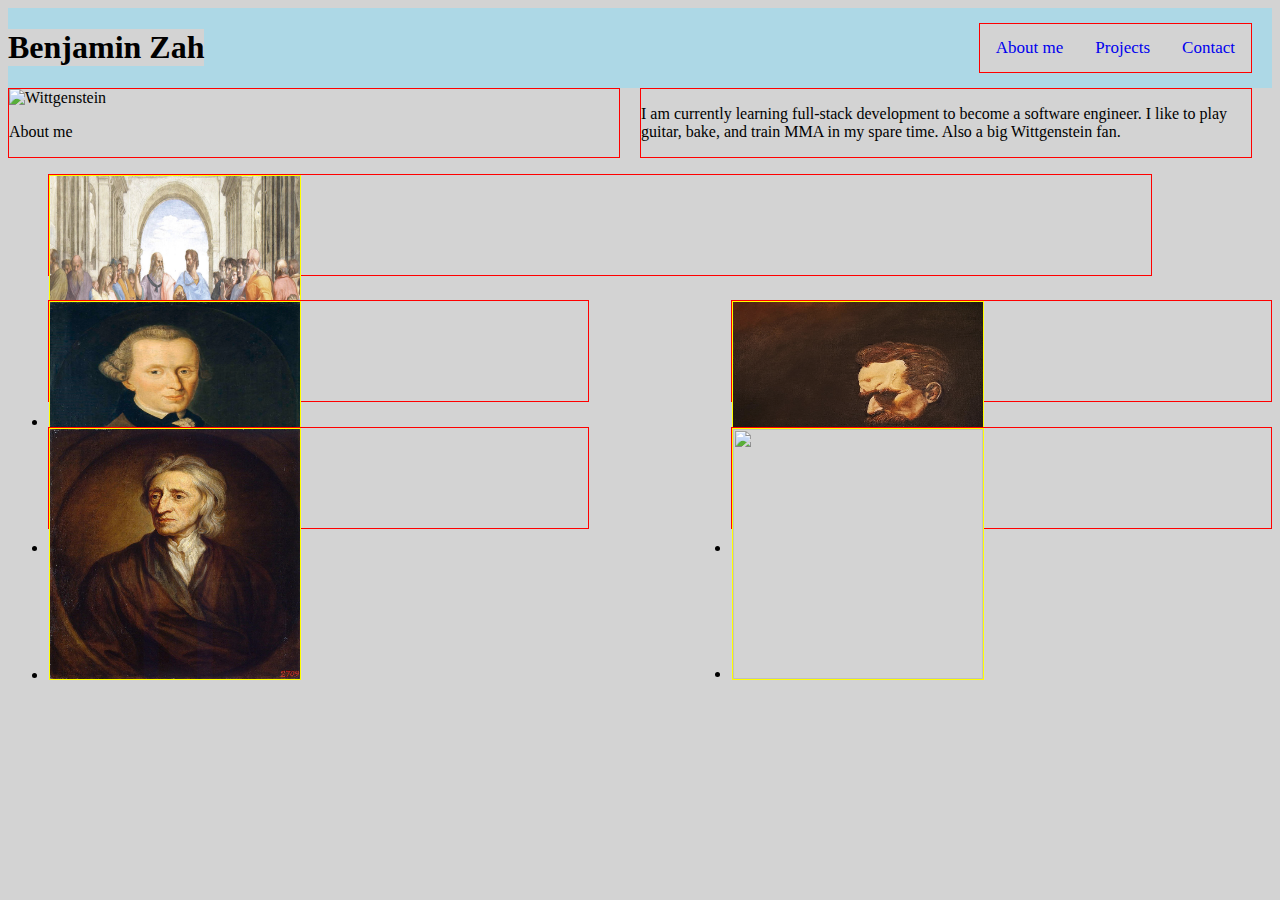
==== index.html @ 9ce0212c "First commit" ====
<!DOCTYPE html>
<html lang="en">
<head>
  <meta charset="UTF-8">
  <meta http-equiv="X-UA-Compatible" content="IE=edge">
  <meta name="viewport" content="width=device-width, initial-scale=1.0">
  <link rel="stylesheet" href="assets/reset.css">
  <link rel="stylesheet" href="assets/styles.css">
  <title>Benjamin Zah | Portfolio</title>
</head>

<body>

  <header>
    <h1>Benjamin Zah</h1>
    <nav>
      <a href="#about">About me</a>
      <a href="#main">Projects</a>
      <a href="#footer">Contact</a>
    </nav>
  </header>

  <section class="container_about">
    <div id="about_1">
      <img src="https://upload.wikimedia.org/wikipedia/commons/6/60/35._Portrait_of_Wittgenstein.jpg" alt="Wittgenstein">
      <p id="caption">About me</p>
    </div>
    <div id="about_2">
      <p>I am currently learning full-stack development to become a software engineer. I like to play guitar, bake, and train MMA in my spare time. Also a big Wittgenstein fan.</p>
    </div>
  </section>

<main>
      <ul id="container_main">
        <li id="first_tier">
          <a href="#"><img src="assets/image_1.jpg"></a>
        </li>
        <li>
          <a href="#"><img src="assets/img_2.jpg"></a>
        </li>
        <li>
          <a href="#"><img src="assets/img_3.jpg"></a>
        </li>
        <li>
          <a href="#"><img src="assets/img_4.jpg"></a>
        </li>
        <li>
          <a href="#"><img src="assets/img_5.png"></a>
        </li>
      </ul>
  </main>
<!--
  <footer>
    <h4>Contact Information:</h4>
    <nav>
      <a href="#">LinkedIn</a>
      <a href="#">Github</a>
      <a href="#">Website</a>
      <a href="#">8479428377</a>
    </nav>
  </footer>
-->
</body>
</html>
---- assets/styles.css ----
* {
  background-color: lightgray;
}

/* HEADER - TODO: Change aesthetic */
header {
  background-color: lightblue;
  background-size: cover;
  display: flex;
}

header nav {
  border:1px solid red;
  align-items: center;
  margin: auto;
  margin-left: auto;
  margin-right: 20px;
}

header nav a {
  float: left;
  text-align: center;
  padding: 14px 16px;
  text-decoration: none;
  font-size: 17px;
}

/* Section: about me: TO DO, style img div with text centered and fix p text alignment */
section {
  display: flex;
  flex-wrap: wrap;
}
section img {
  width: 100px;
  height: 100px;
}

section div {
  flex: 1;
  border:1px solid red;
  align-items: center;
  margin-right: 20px;
}

.about_1 {
}

.about_2 {
}

/* Portfolio showcase */
main {
}

main ul {
  display: flex;
  flex-wrap: wrap;
  justify-content: space-between;
}

li {
  width: 44%;
  height: 100px;
  margin-bottom: 2%;
  border:1px solid red;
}

li:nth-child(1) {
  width: 90%;
}
li img {
  border:1px solid yellow;
  width: 250px;
  height: 250px;
}
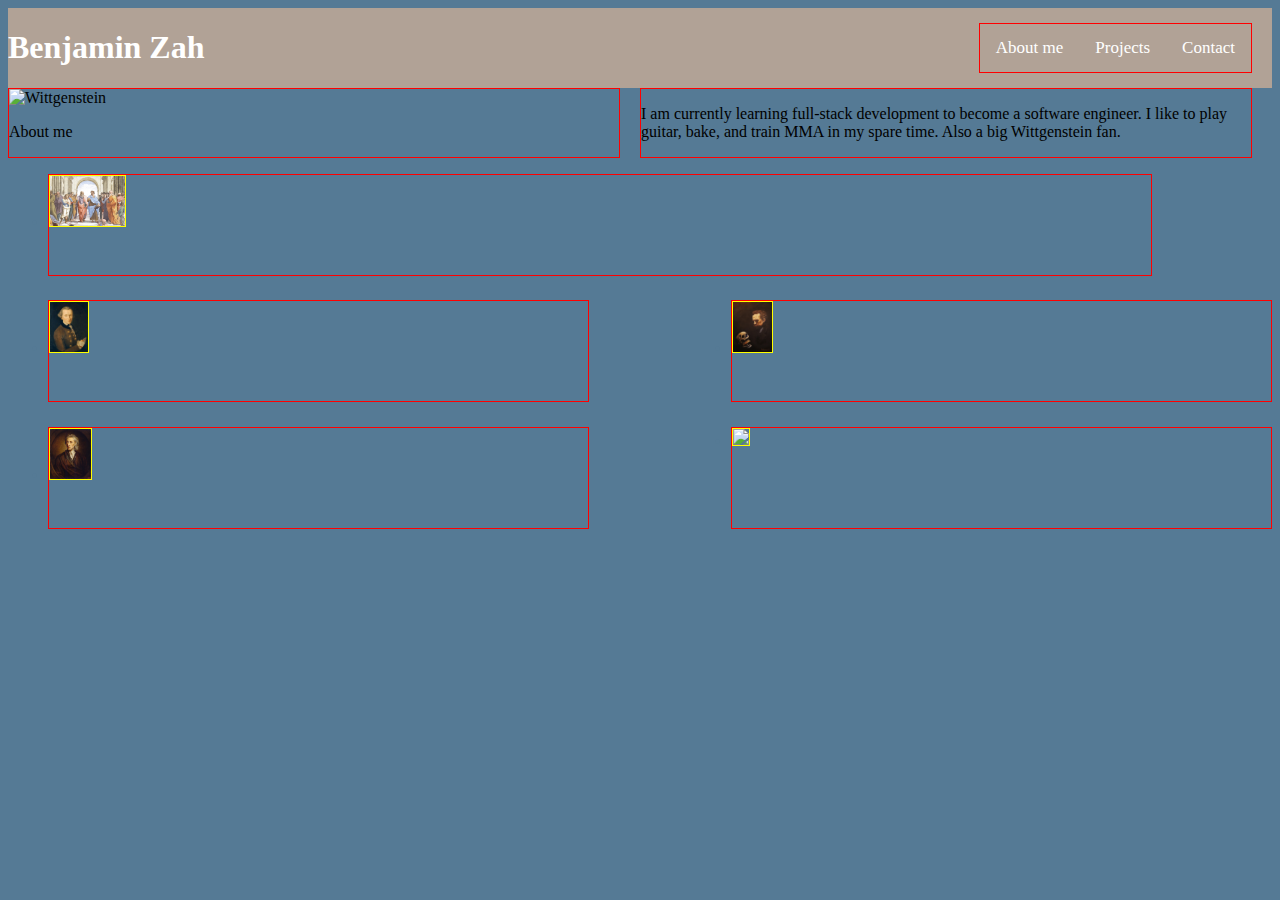
==== commit 3ce54ec7: "tidy up structure" ====
--- a/index.html
+++ b/index.html
@@ -32,7 +32,7 @@
 
 <main>
       <ul id="container_main">
-        <li id="first_tier">
+        <li>
           <a href="#"><img src="assets/image_1.jpg"></a>
         </li>
         <li>
@@ -49,6 +49,7 @@
         </li>
       </ul>
   </main>
+
 <!--
   <footer>
     <h4>Contact Information:</h4>
@@ -56,7 +57,7 @@
       <a href="#">LinkedIn</a>
       <a href="#">Github</a>
       <a href="#">Website</a>
-      <a href="#">8479428377</a>
+      <a href="#">bz@benzah.com</a>
     </nav>
   </footer>
 -->
--- a/assets/styles.css
+++ b/assets/styles.css
@@ -1,12 +1,18 @@
 * {
-  background-color: lightgray;
+  background-color: #557A95;
 }
 
 /* HEADER - TODO: Change aesthetic */
 header {
-  background-color: lightblue;
+  background-color: #B1A296;
   background-size: cover;
   display: flex;
+}
+
+header h1 {
+  background-color: #B1A296;
+  color: white;
+  font-family: 'Times New Roman', Times, serif;
 }
 
 header nav {
@@ -18,11 +24,14 @@
 }
 
 header nav a {
+  background-color: #B1A296;
   float: left;
   text-align: center;
   padding: 14px 16px;
   text-decoration: none;
   font-size: 17px;
+  font-family: 'Times New Roman', Times, serif;
+  color: white;
 }
 
 /* Section: about me: TO DO, style img div with text centered and fix p text alignment */
@@ -59,6 +68,7 @@
 }
 
 li {
+  color: #557A95;
   width: 44%;
   height: 100px;
   margin-bottom: 2%;
@@ -70,6 +80,6 @@
 }
 li img {
   border:1px solid yellow;
-  width: 250px;
-  height: 250px;
+  max-width:100%;
+  height: 50px;
 }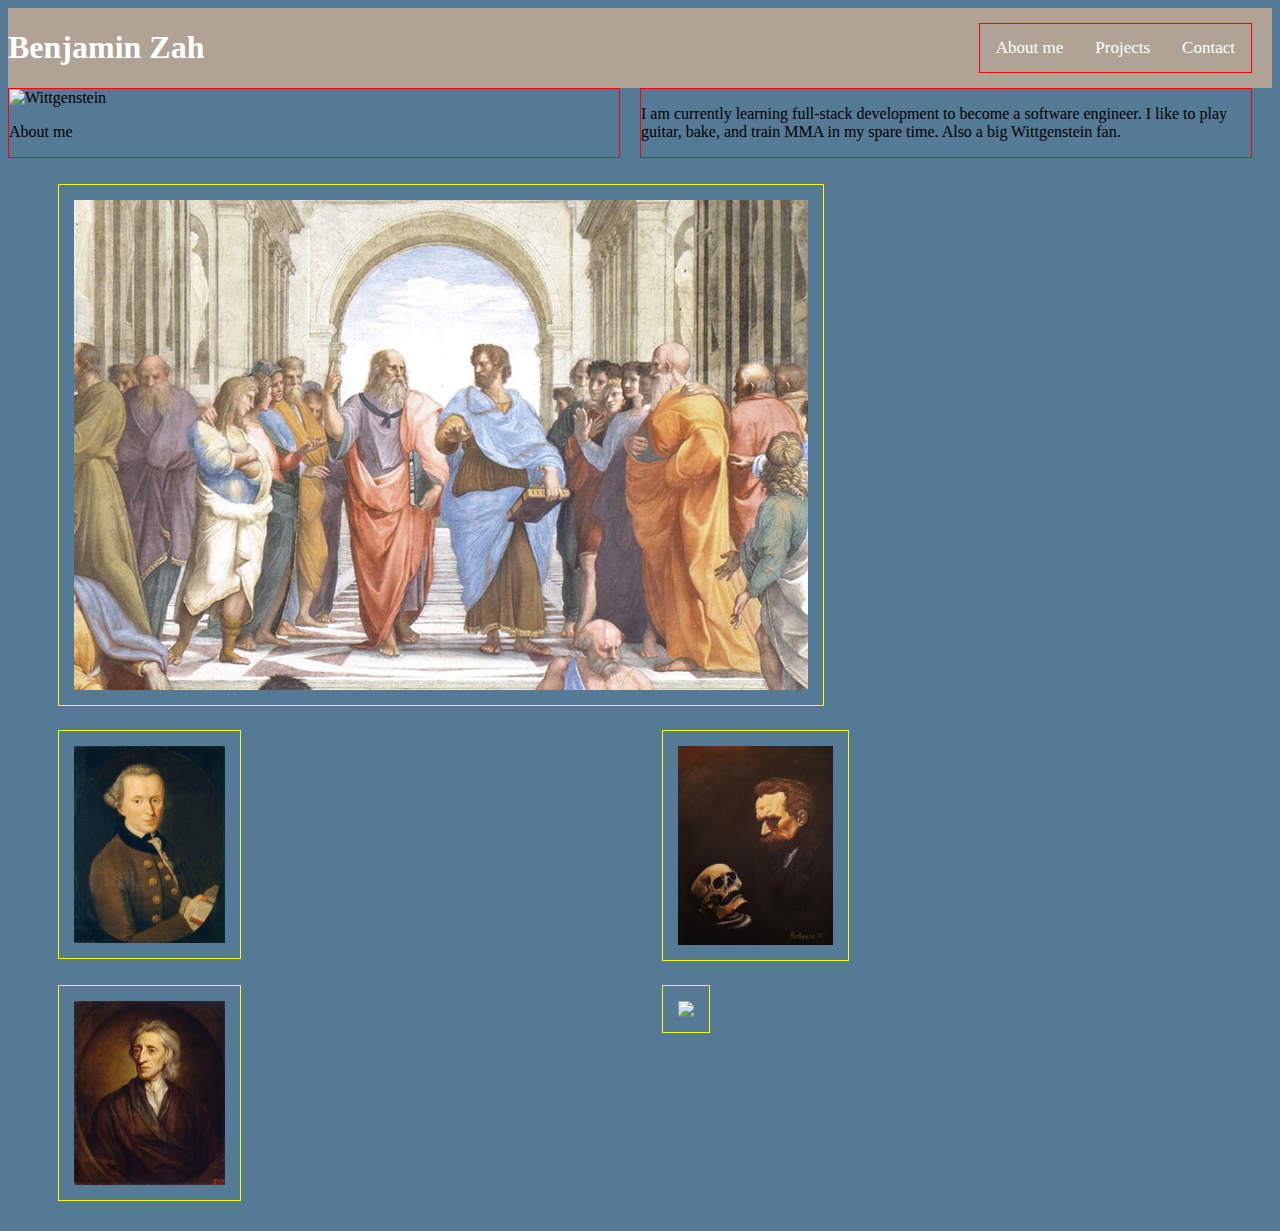
==== commit e593eccf: "Remove flexbox in main, add grid" ====
--- a/index.html
+++ b/index.html
@@ -4,7 +4,6 @@
   <meta charset="UTF-8">
   <meta http-equiv="X-UA-Compatible" content="IE=edge">
   <meta name="viewport" content="width=device-width, initial-scale=1.0">
-  <link rel="stylesheet" href="assets/reset.css">
   <link rel="stylesheet" href="assets/styles.css">
   <title>Benjamin Zah | Portfolio</title>
 </head>
@@ -31,9 +30,9 @@
   </section>
 
 <main>
-      <ul id="container_main">
+      <ul>
         <li>
-          <a href="#"><img src="assets/image_1.jpg"></a>
+          <a href="#"><img src="assets/image_1.jpg" id="unique_image"></a>
         </li>
         <li>
           <a href="#"><img src="assets/img_2.jpg"></a>
--- a/assets/styles.css
+++ b/assets/styles.css
@@ -62,24 +62,30 @@
 }
 
 main ul {
-  display: flex;
-  flex-wrap: wrap;
-  justify-content: space-between;
+  display: grid;
+  grid-template-columns: 2;
+  grid-template-rows: 3;
+  justify-content: ;
 }
 
-li {
+main ul li {
   color: #557A95;
-  width: 44%;
-  height: 100px;
-  margin-bottom: 2%;
+  width: 90%
   border:1px solid red;
 }
 
-li:nth-child(1) {
-  width: 90%;
+main ul li:nth-child(1) {
+  grid-column: 1/3;
 }
+
 li img {
   border:1px solid yellow;
-  max-width:100%;
-  height: 50px;
-}+  margin: 10px;
+  padding: 15px;
+  width: 25%;
+}
+
+#unique_image {
+  width: 60%;
+  align-self: center;
+}
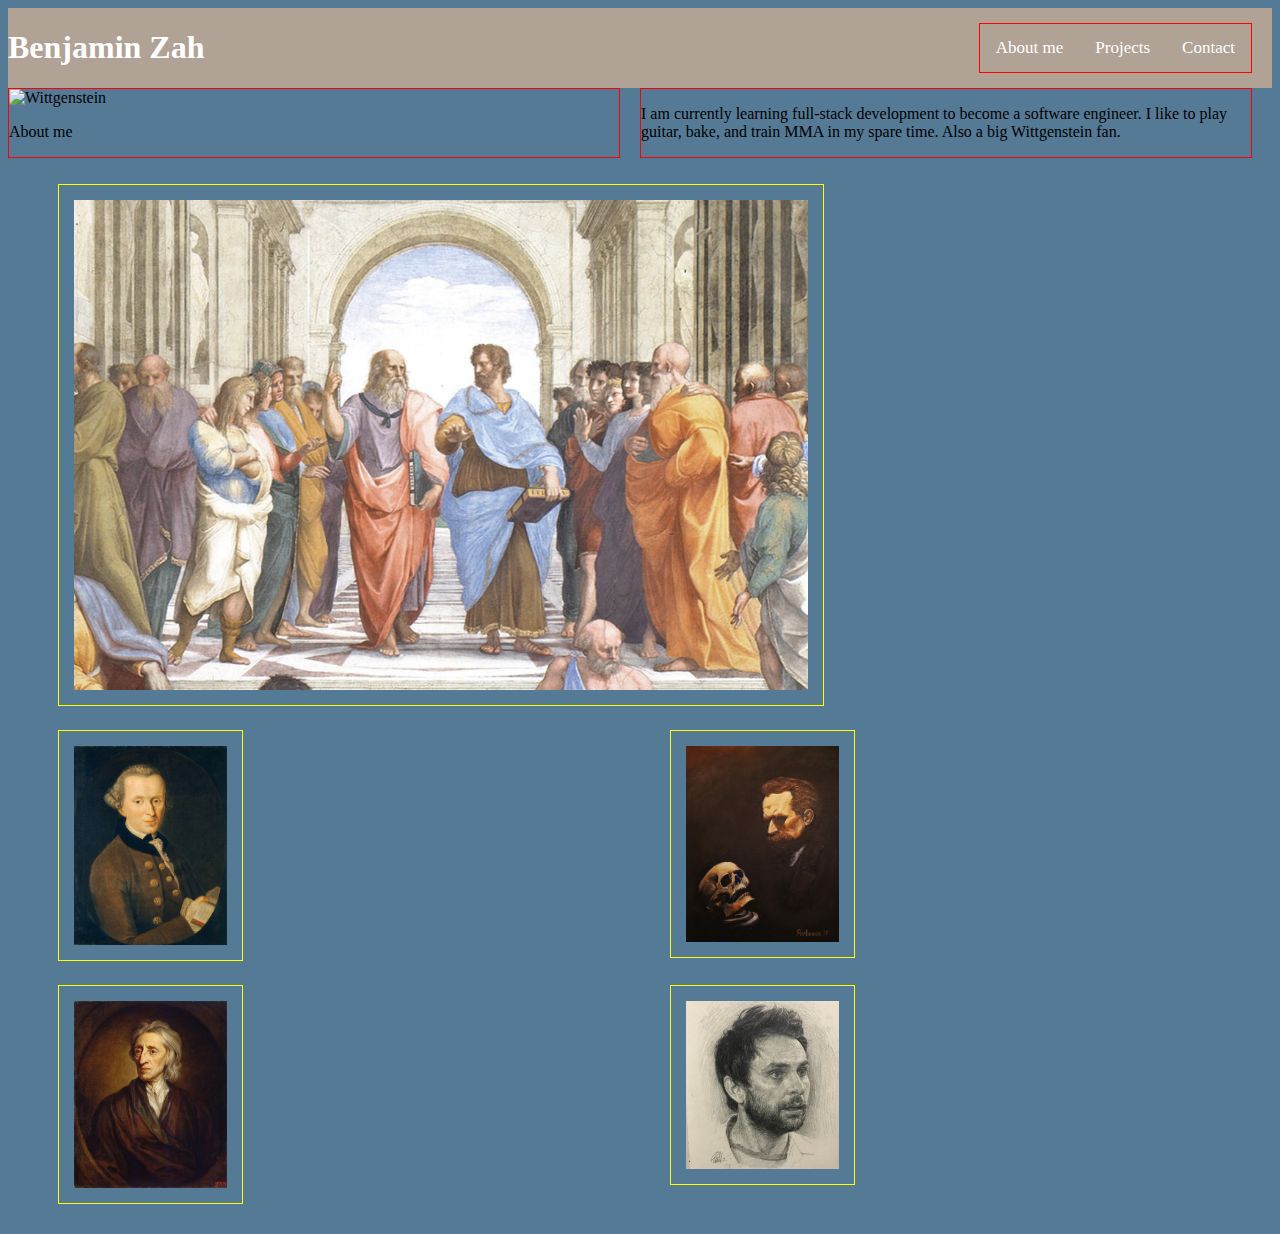
==== commit d812f94c: "Fix philosopher proportions" ====
--- a/index.html
+++ b/index.html
@@ -32,7 +32,7 @@
 <main>
       <ul>
         <li>
-          <a href="#"><img src="assets/image_1.jpg" id="unique_image"></a>
+          <a href="#"><img src="assets/image_1.jpg" id="top_image"></a>
         </li>
         <li>
           <a href="#"><img src="assets/img_2.jpg"></a>
@@ -44,7 +44,7 @@
           <a href="#"><img src="assets/img_4.jpg"></a>
         </li>
         <li>
-          <a href="#"><img src="assets/img_5.png"></a>
+          <a href="#"><img src="assets/img_5.jpeg"></a>
         </li>
       </ul>
   </main>
--- a/assets/styles.css
+++ b/assets/styles.css
@@ -65,13 +65,10 @@
   display: grid;
   grid-template-columns: 2;
   grid-template-rows: 3;
-  justify-content: ;
 }
 
 main ul li {
   color: #557A95;
-  width: 90%
-  border:1px solid red;
 }
 
 main ul li:nth-child(1) {
@@ -85,7 +82,6 @@
   width: 25%;
 }
 
-#unique_image {
+#top_image {
   width: 60%;
-  align-self: center;
 }
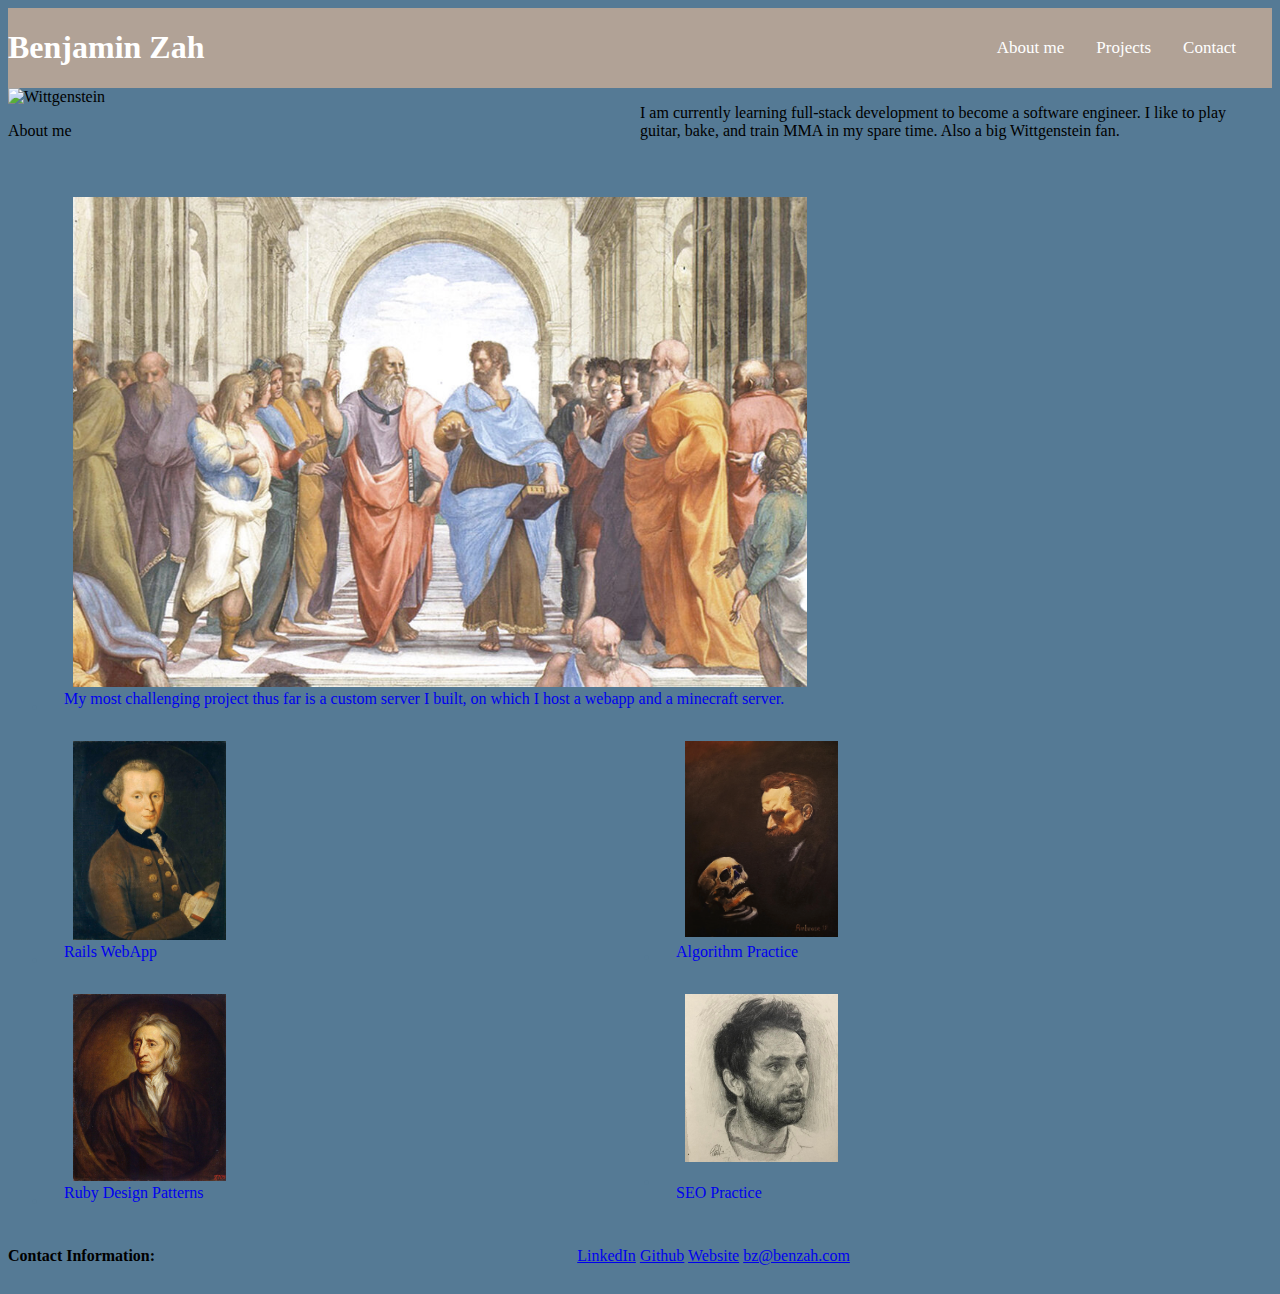
==== commit 3a3a20c5: "Fix links" ====
--- a/index.html
+++ b/index.html
@@ -19,46 +19,59 @@
     </nav>
   </header>
 
-  <section class="container_about">
-    <div id="about_1">
+  <section class="container_about" id="about">
+    <div>
       <img src="https://upload.wikimedia.org/wikipedia/commons/6/60/35._Portrait_of_Wittgenstein.jpg" alt="Wittgenstein">
-      <p id="caption">About me</p>
+      <p>About me</p>
     </div>
-    <div id="about_2">
+    <div>
       <p>I am currently learning full-stack development to become a software engineer. I like to play guitar, bake, and train MMA in my spare time. Also a big Wittgenstein fan.</p>
     </div>
   </section>
 
-<main>
+<main id="main">
       <ul>
-        <li>
-          <a href="#"><img src="assets/image_1.jpg" id="top_image"></a>
+        <li class="image_container">
+          <a href="https://www.benzah.com" target="_blank">
+            <img src="assets/image_1.jpg" id="top_image">
+            <div class="bottom-left">My most challenging project thus far is a custom server I built, on which I host a webapp and a minecraft server.</div>
+          </a>
         </li>
-        <li>
-          <a href="#"><img src="assets/img_2.jpg"></a>
+        <li class="image_container">
+          <a href="https://github.com/ZahBenjamin/rollodex" target="_blank">
+            <img src="assets/img_2.jpg" class="container">
+            <div class="bottom-left">Rails WebApp</div>
+          </a>
         </li>
-        <li>
-          <a href="#"><img src="assets/img_3.jpg"></a>
+        <li class="image_container">
+          <a href="https://github.com/ZahBenjamin/grokking_ruby" target="_blank">
+            <img src="assets/img_3.jpg" class="container">
+            <div class="bottom-left">Algorithm Practice</div>
+          </a>
         </li>
-        <li>
-          <a href="#"><img src="assets/img_4.jpg"></a>
+        <li class="image_container">
+          <a href="https://github.com/ZahBenjamin/designpatterns" target="_blank">
+            <img src="assets/img_4.jpg" class="container">
+            <div class="bottom-left">Ruby Design Patterns</div>
+          </a>
         </li>
-        <li>
-          <a href="#"><img src="assets/img_5.jpeg"></a>
+        <li class="image_container">
+          <a href="https://github.com/ZahBenjamin/SEO-Practice" target="_blank">
+            <img src="assets/img_5.jpeg" class="container">
+          <div class="bottom-left">SEO Practice</div>
+        </a>
         </li>
       </ul>
   </main>
 
-<!--
-  <footer>
+  <footer id="footer">
     <h4>Contact Information:</h4>
     <nav>
       <a href="#">LinkedIn</a>
-      <a href="#">Github</a>
-      <a href="#">Website</a>
-      <a href="#">bz@benzah.com</a>
+      <a href="https://github.com/ZahBenjamin/" target="_blank">Github</a>
+      <a href="https://www.benzah.com" target="_blank">Website</a>
+      <a href="mailto:bz@benzah.com" target="_blank">bz@benzah.com</a>
     </nav>
   </footer>
--->
 </body>
 </html>--- a/assets/styles.css
+++ b/assets/styles.css
@@ -16,7 +16,6 @@
 }
 
 header nav {
-  border:1px solid red;
   align-items: center;
   margin: auto;
   margin-left: auto;
@@ -46,20 +45,11 @@
 
 section div {
   flex: 1;
-  border:1px solid red;
   align-items: center;
   margin-right: 20px;
 }
 
-.about_1 {
-}
-
-.about_2 {
-}
-
 /* Portfolio showcase */
-main {
-}
 
 main ul {
   display: grid;
@@ -76,7 +66,6 @@
 }
 
 li img {
-  border:1px solid yellow;
   margin: 10px;
   padding: 15px;
   width: 25%;
@@ -85,3 +74,27 @@
 #top_image {
   width: 60%;
 }
+
+/* overlay */
+.image_container {
+  position: relative;
+  background-color: none;
+}
+.bottom-left {
+  position: absolute;
+  bottom: 8px;
+  left: 16px;
+}
+
+footer {
+  display: flex;
+  flex-wrap: wrap;
+}
+
+footer nav {
+  align-items: center;
+  margin: auto;
+  padding: 10px;
+  margin-left: auto;
+  text-decoration: none;
+}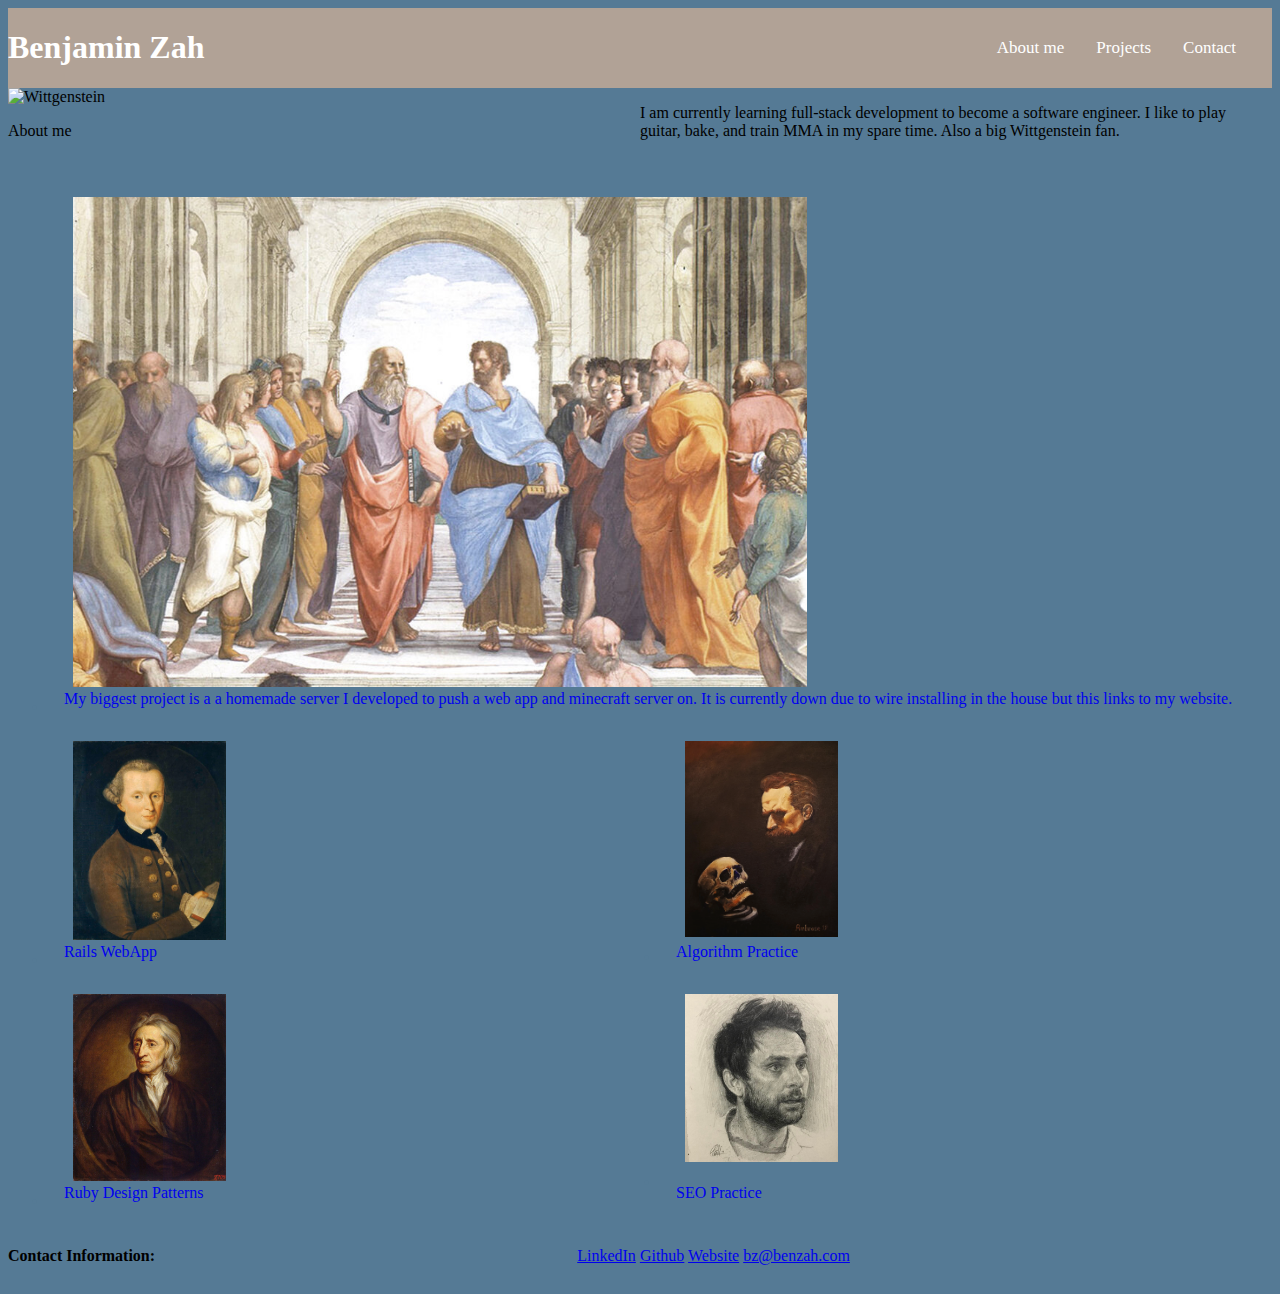
==== commit 23d1f5f8: "Update structure, add media query" ====
--- a/index.html
+++ b/index.html
@@ -34,31 +34,31 @@
         <li class="image_container">
           <a href="https://www.benzah.com" target="_blank">
             <img src="assets/image_1.jpg" id="top_image">
-            <div class="bottom-left">My most challenging project thus far is a custom server I built, on which I host a webapp and a minecraft server.</div>
+            <div class="bottom_left">My biggest project is a a homemade server I developed to push a web app and minecraft server on. It is currently down due to wire installing in the house but this links to my website.</div>
           </a>
         </li>
         <li class="image_container">
           <a href="https://github.com/ZahBenjamin/rollodex" target="_blank">
             <img src="assets/img_2.jpg" class="container">
-            <div class="bottom-left">Rails WebApp</div>
+            <div class="bottom_left">Rails WebApp</div>
           </a>
         </li>
         <li class="image_container">
           <a href="https://github.com/ZahBenjamin/grokking_ruby" target="_blank">
             <img src="assets/img_3.jpg" class="container">
-            <div class="bottom-left">Algorithm Practice</div>
+            <div class="bottom_left">Algorithm Practice</div>
           </a>
         </li>
         <li class="image_container">
           <a href="https://github.com/ZahBenjamin/designpatterns" target="_blank">
             <img src="assets/img_4.jpg" class="container">
-            <div class="bottom-left">Ruby Design Patterns</div>
+            <div class="bottom_left">Ruby Design Patterns</div>
           </a>
         </li>
         <li class="image_container">
           <a href="https://github.com/ZahBenjamin/SEO-Practice" target="_blank">
             <img src="assets/img_5.jpeg" class="container">
-          <div class="bottom-left">SEO Practice</div>
+          <div class="bottom_left">SEO Practice</div>
         </a>
         </li>
       </ul>
--- a/assets/styles.css
+++ b/assets/styles.css
@@ -2,7 +2,7 @@
   background-color: #557A95;
 }
 
-/* HEADER - TODO: Change aesthetic */
+/* HEADER  */
 header {
   background-color: #B1A296;
   background-size: cover;
@@ -33,7 +33,7 @@
   color: white;
 }
 
-/* Section: about me: TO DO, style img div with text centered and fix p text alignment */
+/* Section: about me*/
 section {
   display: flex;
   flex-wrap: wrap;
@@ -75,16 +75,45 @@
   width: 60%;
 }
 
-/* overlay */
+@media only screen and (max-width: 600px) {
+  li img {
+    width: 20%;
+  }
+
+  #top_image: {
+    width: 30%;
+  }
+
+  .bottom_left {
+    font-size: x-small;
+  }
+}
+@media only screen and (max-width: 768) {
+  li img {
+    width: 25%;
+  }
+
+  #top_image: {
+    width: 40%;
+  }
+
+  .bottom_left {
+    font-size: small;
+  }
+}
+
+/* overlay attempt lmao */
 .image_container {
   position: relative;
   background-color: none;
 }
-.bottom-left {
+.bottom_left {
   position: absolute;
   bottom: 8px;
   left: 16px;
 }
+
+/* footer */
 
 footer {
   display: flex;
@@ -97,4 +126,5 @@
   padding: 10px;
   margin-left: auto;
   text-decoration: none;
-}+}
+
